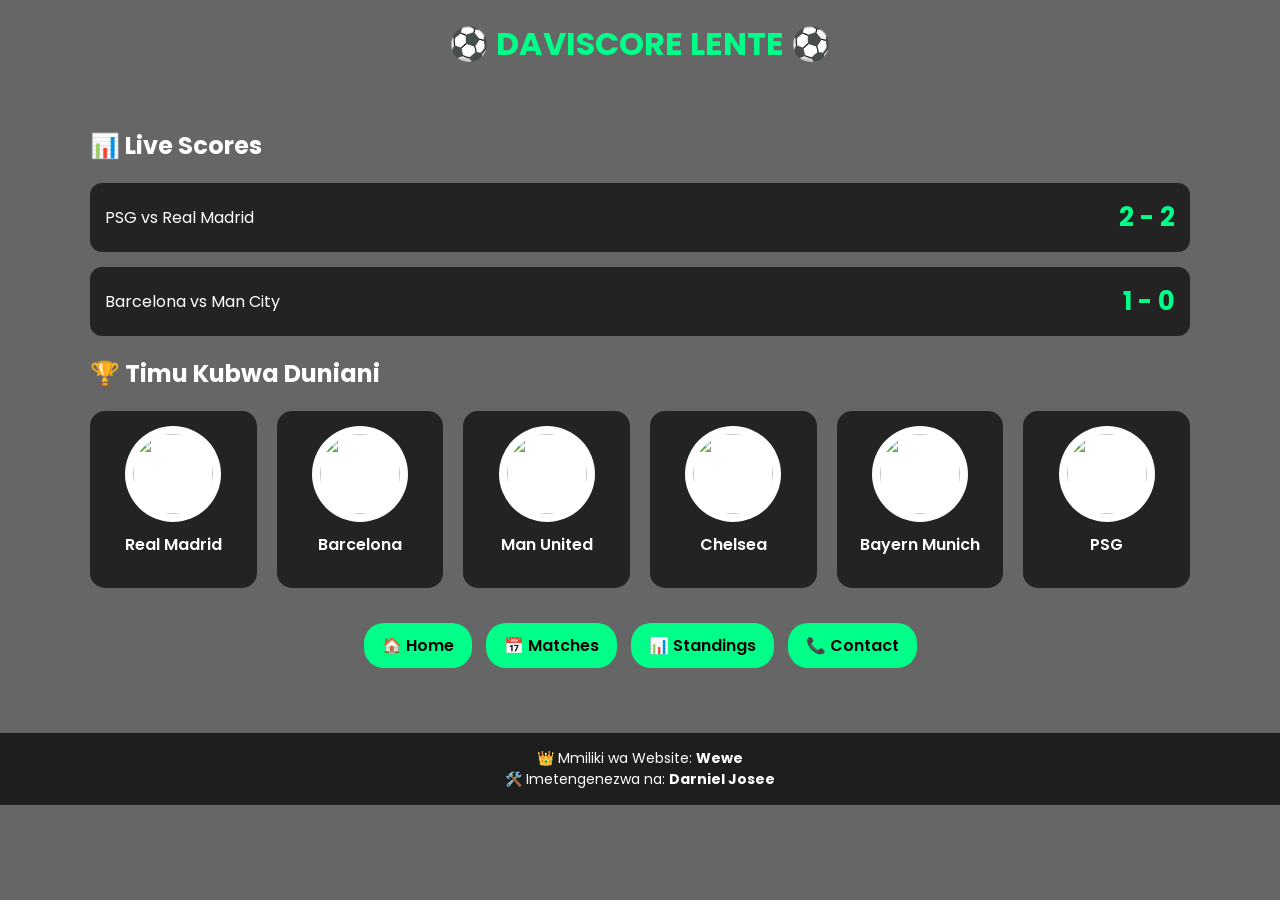
==== index.html @ e517ef2e "Add files via upload" ====
<!DOCTYPE html>
<html lang="sw">
<head>
<meta charset="UTF-8">
<meta name="viewport" content="width=device-width, initial-scale=1.0">
<title>Daviscore Lente</title>

<link href="https://fonts.googleapis.com/css2?family=Poppins:wght@300;400;600;700&display=swap" rel="stylesheet">

<style>
body {
    margin: 0;
    font-family: 'Poppins', sans-serif;
    color: white;
    background-size: cover;
    background-position: center;
    background-repeat: no-repeat;
    transition: background-image 1.5s ease-in-out;
}

/* OVERLAY ILI MAANDISHI YAONEKANE */
.overlay {
    background: rgba(0,0,0,0.6);
    min-height: 100vh;
}

/* HEADER */
header {
    text-align: center;
    padding: 20px;
    font-size: 32px;
    font-weight: 700;
    color: #00ff88;
}

/* CONTAINER */
.container {
    max-width: 1100px;
    margin: auto;
    padding: 20px;
}

/* MATCH */
.match {
    background: rgba(0,0,0,0.65);
    padding: 15px;
    margin-bottom: 15px;
    border-radius: 12px;
    display: flex;
    justify-content: space-between;
    align-items: center;
}

.score {
    font-size: 26px;
    font-weight: bold;
    color: #00ff88;
}

/* TEAM LOGOS */
.teams {
    display: grid;
    grid-template-columns: repeat(auto-fit, minmax(120px, 1fr));
    gap: 20px;
    margin-top: 20px;
}

.team {
    background: rgba(0,0,0,0.65);
    border-radius: 15px;
    padding: 15px;
    text-align: center;
}

.team img {
    width: 80px;
    height: 80px;
    object-fit: contain;
    background: white;
    border-radius: 50%;
    padding: 8px;
}

.team p {
    margin-top: 10px;
    font-weight: 600;
}

/* LINKS */
.links {
    text-align: center;
    margin-top: 30px;
}

.links a {
    background: #00ff88;
    color: black;
    padding: 10px 18px;
    border-radius: 20px;
    font-weight: 600;
    text-decoration: none;
    margin: 5px;
    display: inline-block;
}

/* FOOTER */
footer {
    margin-top: 40px;
    background: rgba(0,0,0,0.7);
    padding: 15px;
    text-align: center;
    font-size: 14px;
}

/* RESPONSIVE */
@media (max-width: 600px) {
    header {
        font-size: 24px;
    }
    .match {
        flex-direction: column;
        gap: 10px;
        text-align: center;
    }
}
</style>
</head>

<body>

<div class="overlay">

<header>
⚽ DAVISCORE LENTE ⚽
</header>

<div class="container">

<h2>📊 Live Scores</h2>

<div class="match">
    <div>PSG vs Real Madrid</div>
    <div class="score">2 - 2</div>
</div>

<div class="match">
    <div>Barcelona vs Man City</div>
    <div class="score">1 - 0</div>
</div>

<h2>🏆 Timu Kubwa Duniani</h2>

<div class="teams">
    <div class="team">
        <img src="https://upload.wikimedia.org/wikipedia/en/5/56/Real_Madrid_CF.svg">
        <p>Real Madrid</p>
    </div>

    <div class="team">
        <img src="https://upload.wikimedia.org/wikipedia/en/4/47/FC_Barcelona_%28crest%29.svg">
        <p>Barcelona</p>
    </div>

    <div class="team">
        <img src="https://upload.wikimedia.org/wikipedia/en/9/9a/Manchester_United_FC_crest.svg">
        <p>Man United</p>
    </div>

    <div class="team">
        <img src="https://upload.wikimedia.org/wikipedia/en/c/cc/Chelsea_FC.svg">
        <p>Chelsea</p>
    </div>

    <div class="team">
        <img src="https://upload.wikimedia.org/wikipedia/en/0/05/FC_Bayern_M%C3%BCnchen_logo_%282017%29.svg">
        <p>Bayern Munich</p>
    </div>

    <div class="team">
        <img src="https://upload.wikimedia.org/wikipedia/en/3/3d/Paris_Saint-Germain_F.C..svg">
        <p>PSG</p>
    </div>
</div>

<div class="links">
    <a href="#">🏠 Home</a>
    <a href="#">📅 Matches</a>
    <a href="#">📊 Standings</a>
    <a href="#">📞 Contact</a>
</div>

</div>

<footer>
👑 Mmiliki wa Website: <strong>Wewe</strong><br>
🛠️ Imetengenezwa na: <strong>Darniel Josee</strong>
</footer>

</div>

<script>
const backgrounds = [
 "https://upload.wikimedia.org/wikipedia/commons/a/a7/Kylian_Mbapp%C3%A9_2019.jpg",
 "https://upload.wikimedia.org/wikipedia/commons/8/8c/Cristiano_Ronaldo_2018.jpg",
 "https://upload.wikimedia.org/wikipedia/commons/c/c1/Lionel_Messi_20180626.jpg",
 "https://upload.wikimedia.org/wikipedia/commons/6/6e/Lamine_Yamal_2023.jpg"
];

let i = 0;
document.body.style.backgroundImage = `url('${backgrounds[0]}')`;

setInterval(() => {
    i = (i + 1) % backgrounds.length;
    document.body.style.backgroundImage = `url('${backgrounds[i]}')`;
}, 5000);
</script>

</body>
</html>
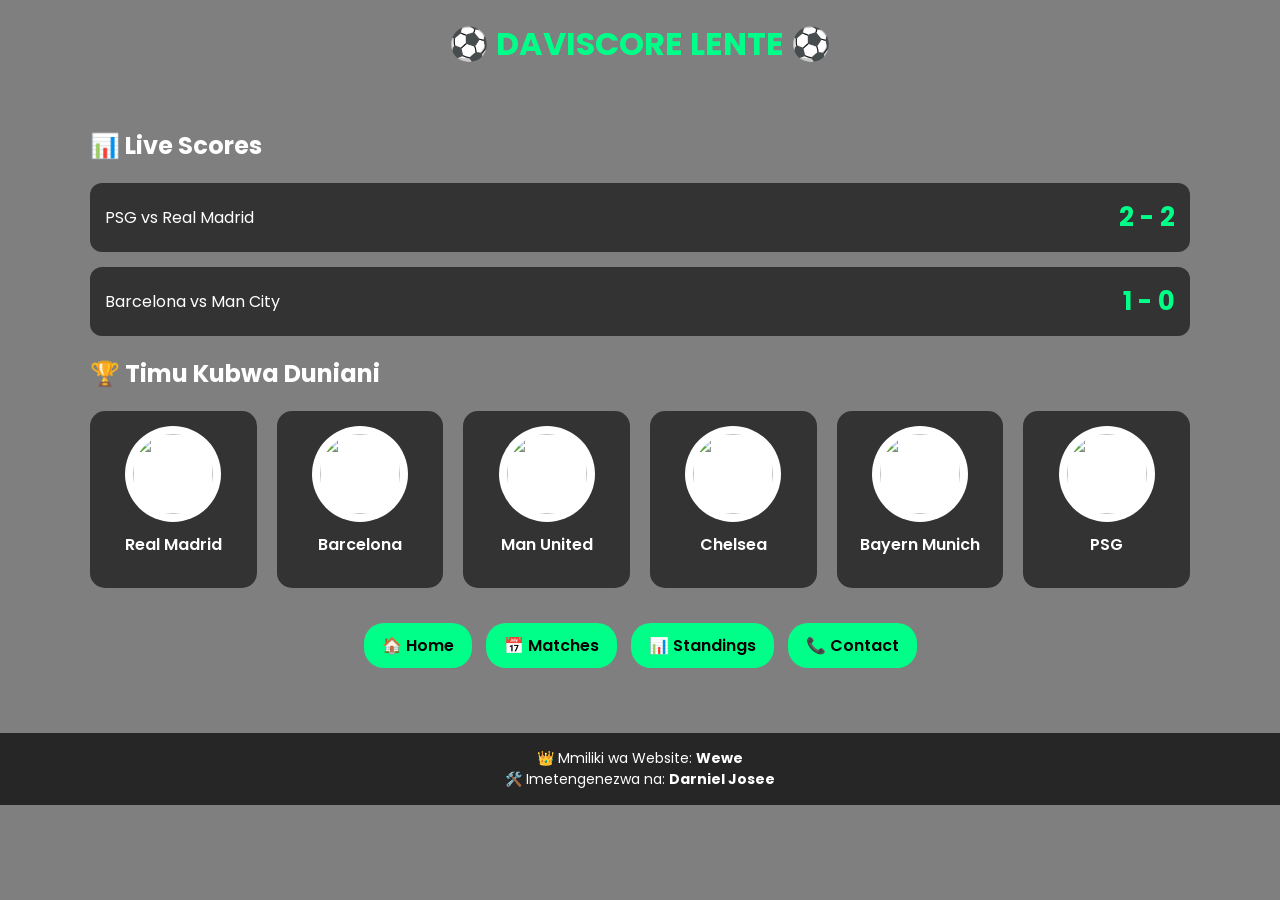
==== commit 3347cd58: "Add files via upload" ====
--- a/index.html
+++ b/index.html
@@ -18,13 +18,11 @@
     transition: background-image 1.5s ease-in-out;
 }
 
-/* OVERLAY ILI MAANDISHI YAONEKANE */
 .overlay {
-    background: rgba(0,0,0,0.6);
+    background: rgba(0,0,0,0.5);
     min-height: 100vh;
 }
 
-/* HEADER */
 header {
     text-align: center;
     padding: 20px;
@@ -33,16 +31,14 @@
     color: #00ff88;
 }
 
-/* CONTAINER */
 .container {
     max-width: 1100px;
     margin: auto;
     padding: 20px;
 }
 
-/* MATCH */
 .match {
-    background: rgba(0,0,0,0.65);
+    background: rgba(0,0,0,0.6);
     padding: 15px;
     margin-bottom: 15px;
     border-radius: 12px;
@@ -57,7 +53,6 @@
     color: #00ff88;
 }
 
-/* TEAM LOGOS */
 .teams {
     display: grid;
     grid-template-columns: repeat(auto-fit, minmax(120px, 1fr));
@@ -66,7 +61,7 @@
 }
 
 .team {
-    background: rgba(0,0,0,0.65);
+    background: rgba(0,0,0,0.6);
     border-radius: 15px;
     padding: 15px;
     text-align: center;
@@ -86,7 +81,6 @@
     font-weight: 600;
 }
 
-/* LINKS */
 .links {
     text-align: center;
     margin-top: 30px;
@@ -103,7 +97,6 @@
     display: inline-block;
 }
 
-/* FOOTER */
 footer {
     margin-top: 40px;
     background: rgba(0,0,0,0.7);
@@ -112,7 +105,6 @@
     font-size: 14px;
 }
 
-/* RESPONSIVE */
 @media (max-width: 600px) {
     header {
         font-size: 24px;
@@ -203,7 +195,9 @@
  "https://upload.wikimedia.org/wikipedia/commons/a/a7/Kylian_Mbapp%C3%A9_2019.jpg",
  "https://upload.wikimedia.org/wikipedia/commons/8/8c/Cristiano_Ronaldo_2018.jpg",
  "https://upload.wikimedia.org/wikipedia/commons/c/c1/Lionel_Messi_20180626.jpg",
- "https://upload.wikimedia.org/wikipedia/commons/6/6e/Lamine_Yamal_2023.jpg"
+ "https://upload.wikimedia.org/wikipedia/commons/6/6e/Lamine_Yamal_2023.jpg",
+ "https://upload.wikimedia.org/wikipedia/commons/1/15/Neymar_2019.jpg",
+ "https://upload.wikimedia.org/wikipedia/commons/2/2e/Kevin_De_Bruyne_2019.jpg"
 ];
 
 let i = 0;
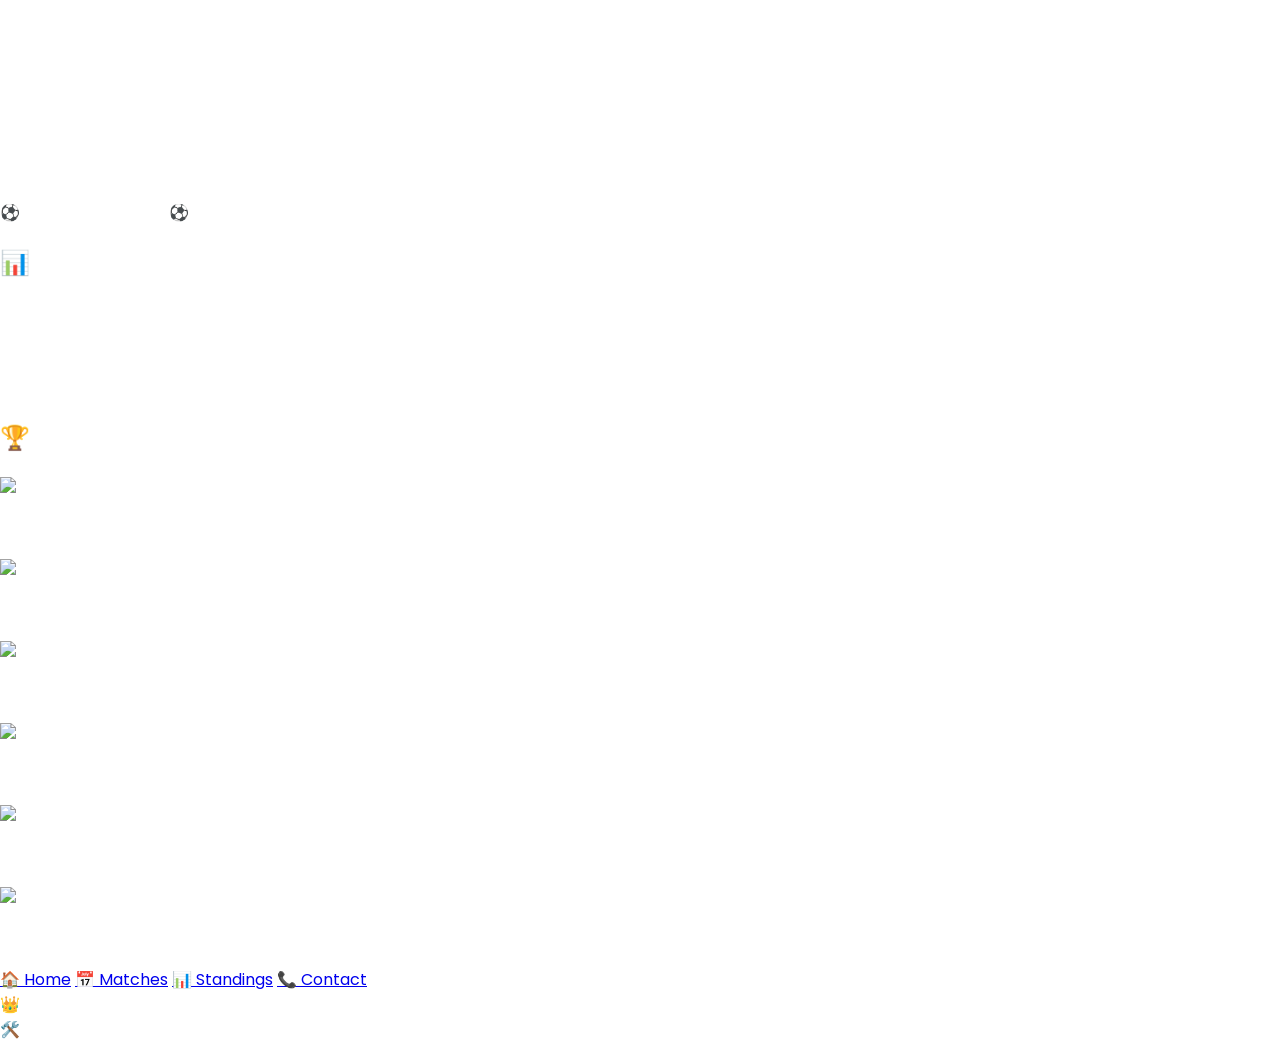
==== commit ef516232: "Refactor index.html for improved layout and styles Updated HTML structure and styles for the Davisco" ====
--- a/index.html
+++ b/index.html
@@ -17,6 +17,17 @@
     background-repeat: no-repeat;
     transition: background-image 1.5s ease-in-out;
 }
+ <style>
+  body {
+    background-image: url('assets/background.jpg');
+    background-size: cover;
+    background-position: center;
+    background-repeat: no-repeat;
+    color: white;
+    font-family: Arial, sans-serif;
+  }
+</style>
+
 
 .overlay {
     background: rgba(0,0,0,0.5);
@@ -211,3 +222,4 @@
 
 </body>
 </html>
+
